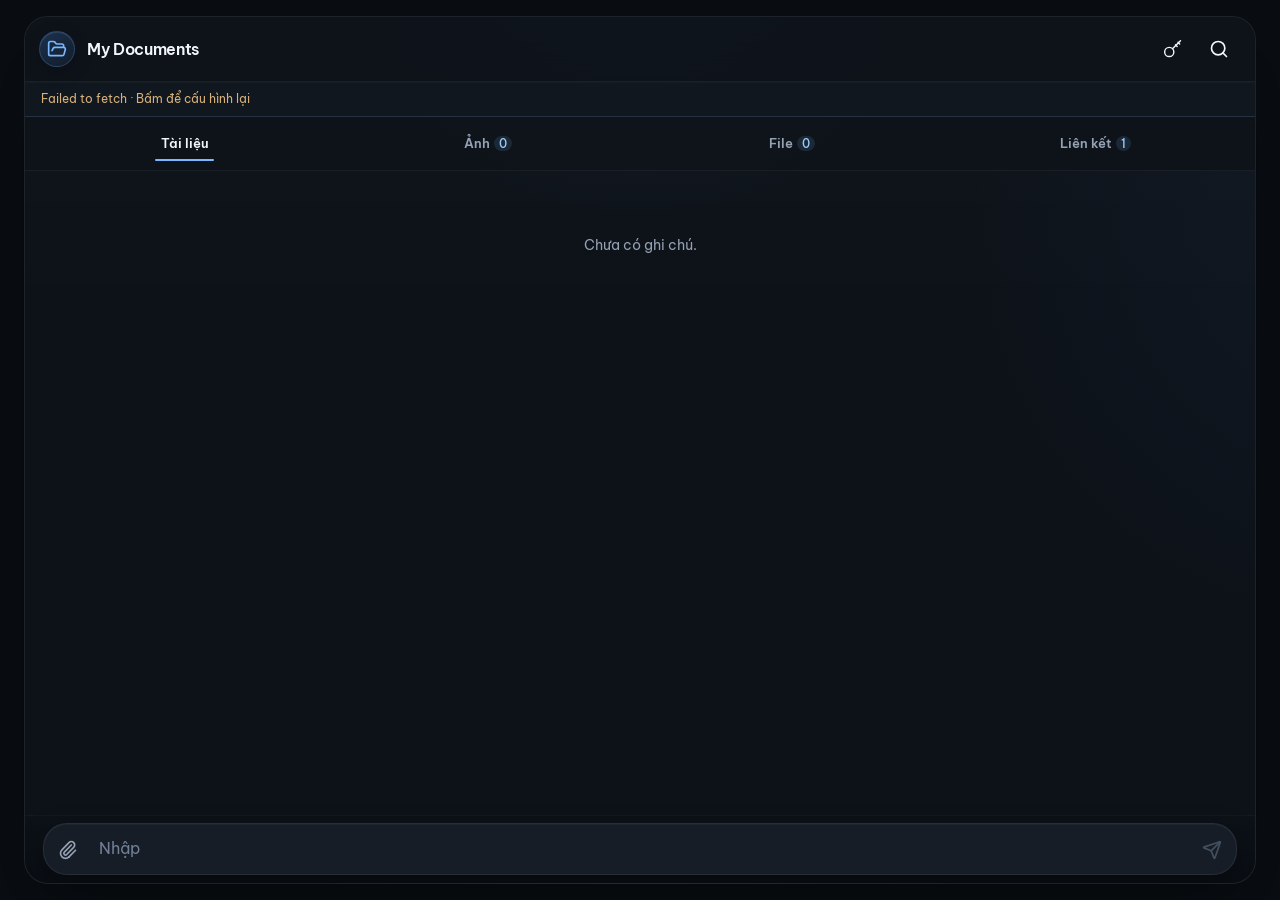
==== index.html @ 4fa9ce1b "Show account logos and inline usage countdowns" ====
<!doctype html>
<html lang="vi">
  <head>
    <meta charset="UTF-8" />
    <meta
      name="viewport"
      content="width=device-width, initial-scale=1, viewport-fit=cover"
    />
    <meta name="theme-color" content="#121417" />
    <meta name="mobile-web-app-capable" content="yes" />
    <meta name="apple-mobile-web-app-capable" content="yes" />
    <meta
      name="apple-mobile-web-app-status-bar-style"
      content="black-translucent"
    />
    <title>My Documents</title>
    <link rel="manifest" href="./manifest.webmanifest?v=1" />
    <link
      rel="icon"
      type="image/svg+xml"
      href="./assets/favicon-x7tA70HH.svg"
    />
    <link rel="preconnect" href="https://fonts.googleapis.com" />
    <link
      rel="stylesheet"
      href="https://fonts.googleapis.com/css2?family=Be+Vietnam+Pro:wght@400;500;600;700&display=swap"
    />
    <script
      type="module"
      crossorigin
      src="./assets/index-RJuHdMov.js?v=desktop-message-interactions-2"
    ></script>
    <script type="module" src="./assets/scroll-to-latest.js?v=12"></script>
    <script type="module" src="./assets/mobile-portrait.js?v=2"></script>
    <script type="module" src="./assets/message-context-menu.js?v=10"></script>
    <script type="module" src="./assets/composer-enter-newline.js?v=2"></script>
    <script type="module" src="./assets/mfa-authenticator.js?v=account-manager-9"></script>
    <link rel="stylesheet" crossorigin href="./assets/index-DUfjNo4_.css" />
    <link rel="stylesheet" href="./assets/mobile-ui-polish.css?v=28" />
    <link rel="stylesheet" href="./assets/account-manager.css?v=7" />
  </head>
  <body>
    <div id="root"></div>
  </body>
</html>
---- assets/index-DUfjNo4_.css ----
/*! tailwindcss v4.3.3 | MIT License | https://tailwindcss.com */
@layer properties{@supports (((-webkit-hyphens:none)) and (not (margin-trim:inline))) or ((-moz-orient:inline) and (not (color:rgb(from red r g b)))){*,:before,:after,::backdrop{--tw-translate-x:0;--tw-translate-y:0;--tw-translate-z:0;--tw-rotate-x:initial;--tw-rotate-y:initial;--tw-rotate-z:initial;--tw-skew-x:initial;--tw-skew-y:initial;--tw-border-style:solid;--tw-leading:initial;--tw-font-weight:initial;--tw-tracking:initial;--tw-ordinal:initial;--tw-slashed-zero:initial;--tw-numeric-figure:initial;--tw-numeric-spacing:initial;--tw-numeric-fraction:initial;--tw-shadow:0 0 #0000;--tw-shadow-color:initial;--tw-shadow-alpha:100%;--tw-inset-shadow:0 0 #0000;--tw-inset-shadow-color:initial;--tw-inset-shadow-alpha:100%;--tw-ring-color:initial;--tw-ring-shadow:0 0 #0000;--tw-inset-ring-color:initial;--tw-inset-ring-shadow:0 0 #0000;--tw-ring-inset:initial;--tw-ring-offset-width:0px;--tw-ring-offset-color:#fff;--tw-ring-offset-shadow:0 0 #0000;--tw-duration:initial;--tw-ease:initial}}}@layer theme{:root,:host{--font-sans:"Be Vietnam Pro", "Segoe UI", system-ui, sans-serif;--font-mono:ui-monospace, "SF Mono", Menlo, Consolas, monospace;--color-red-500:oklch(63.7% .237 25.331);--color-zinc-50:oklch(98.5% 0 none);--color-zinc-400:oklch(70.5% .015 286.067);--color-zinc-500:oklch(55.2% .016 285.938);--color-zinc-900:oklch(21% .006 285.885);--color-zinc-950:oklch(14.1% .005 285.823);--color-neutral-100:oklch(97% 0 none);--color-neutral-300:oklch(87% 0 none);--color-neutral-700:oklch(37.1% 0 none);--color-neutral-900:oklch(20.5% 0 none);--color-black:#000;--color-white:#fff;--spacing:.25rem;--container-sm:24rem;--container-md:28rem;--text-xs:.75rem;--text-xs--line-height:calc(1 / .75);--text-sm:.875rem;--text-sm--line-height:calc(1.25 / .875);--text-base:1rem;--text-base--line-height:calc(1.5 / 1);--text-lg:1.125rem;--text-lg--line-height:calc(1.75 / 1.125);--font-weight-normal:400;--font-weight-medium:500;--font-weight-semibold:600;--tracking-tight:-.025em;--leading-normal:1.5;--radius-sm:8px;--radius-md:12px;--radius-lg:16px;--radius-xl:22px;--ease-out:cubic-bezier(0, 0, .2, 1);--animate-spin:spin 1s linear infinite;--default-transition-duration:.15s;--default-transition-timing-function:cubic-bezier(.4, 0, .2, 1);--default-font-family:var(--font-sans);--default-mono-font-family:var(--font-mono);--color-bg:#121417;--color-bar:#1b1e22;--color-surface:#16181c;--color-bubble:#243140;--color-file:#2b3848;--color-line:#2c333c;--color-fg:#e8edf3;--color-muted:#8b97a6;--color-subtle:#6b7785;--color-accent:#6cb6ff;--color-send:#3b82f6;--color-send-fg:#f8fbff;--color-warn:#d7b07a;--color-danger:#e88a8a;--color-toast:#f4f8ff;--color-toast-fg:#101418;--color-toast-err:#ff4450;--color-toast-err-fg:#fff7f7}}@layer base{*,:after,:before,::backdrop{box-sizing:border-box;border:0 solid;margin:0;padding:0}::file-selector-button{box-sizing:border-box;border:0 solid;margin:0;padding:0}html,:host{-webkit-text-size-adjust:100%;tab-size:4;line-height:1.5;font-family:var(--default-font-family,-apple-system, BlinkMacSystemFont, "Segoe UI", Roboto, "Helvetica Neue", "Noto Sans", Arial, sans-serif, "Apple Color Emoji", "Segoe UI Emoji", "Segoe UI Symbol", "Noto Color Emoji");font-feature-settings:var(--default-font-feature-settings,normal);font-variation-settings:var(--default-font-variation-settings,normal);-webkit-tap-highlight-color:transparent}hr{height:0;color:inherit;border-top-width:1px}abbr:where([title]){-webkit-text-decoration:underline dotted;text-decoration:underline dotted}h1,h2,h3,h4,h5,h6{font-size:inherit;font-weight:inherit}a{color:inherit;-webkit-text-decoration:inherit;-webkit-text-decoration:inherit;-webkit-text-decoration:inherit;-webkit-text-decoration:inherit;text-decoration:inherit}b,strong{font-weight:bolder}code,kbd,samp,pre{font-family:var(--default-mono-font-family,ui-monospace, SFMono-Regular, Menlo, Monaco, Consolas, "Liberation Mono", "Courier New", monospace);font-feature-settings:var(--default-mono-font-feature-settings,normal);font-variation-settings:var(--default-mono-font-variation-settings,normal);font-size:1em}small{font-size:80%}sub,sup{vertical-align:baseline;font-size:75%;line-height:0;position:relative}sub{bottom:-.25em}sup{top:-.5em}table{text-indent:0;border-color:inherit;border-collapse:collapse}:-moz-focusring:where(:not(iframe)){outline:auto}progress{vertical-align:baseline}summary{display:list-item}ol,ul,menu{list-style:none}img,svg,video,canvas,audio,iframe,embed,object{vertical-align:middle;display:block}img,video{max-width:100%;height:auto}button,input,select,optgroup,textarea{font:inherit;font-feature-settings:inherit;font-variation-settings:inherit;letter-spacing:inherit;color:inherit;opacity:1;background-color:#0000;border-radius:0}::file-selector-button{font:inherit;font-feature-settings:inherit;font-variation-settings:inherit;letter-spacing:inherit;color:inherit;opacity:1;background-color:#0000;border-radius:0}:where(select:is([multiple],[size])) optgroup{font-weight:bolder}:where(select:is([multiple],[size])) optgroup option{padding-inline-start:20px}::file-selector-button{margin-inline-end:4px}::placeholder{opacity:1}@supports (not ((-webkit-appearance:-apple-pay-button))) or (contain-intrinsic-size:1px){::placeholder{color:currentColor}@supports (color:color-mix(in lab, red, red)){::placeholder{color:color-mix(in oklab, currentcolor 50%, transparent)}}}textarea{resize:vertical}::-webkit-search-decoration{-webkit-appearance:none}::-webkit-date-and-time-value{min-height:1lh;text-align:inherit}::-webkit-datetime-edit{display:inline-flex}::-webkit-datetime-edit-fields-wrapper{padding:0}::-webkit-datetime-edit{padding-block:0}::-webkit-datetime-edit-year-field{padding-block:0}::-webkit-datetime-edit-month-field{padding-block:0}::-webkit-datetime-edit-day-field{padding-block:0}::-webkit-datetime-edit-hour-field{padding-block:0}::-webkit-datetime-edit-minute-field{padding-block:0}::-webkit-datetime-edit-second-field{padding-block:0}::-webkit-datetime-edit-millisecond-field{padding-block:0}::-webkit-datetime-edit-meridiem-field{padding-block:0}::-webkit-calendar-picker-indicator{line-height:1}:-moz-ui-invalid{box-shadow:none}button,input:where([type=button],[type=reset],[type=submit]){appearance:button}::file-selector-button{appearance:button}::-webkit-inner-spin-button{height:auto}::-webkit-outer-spin-button{height:auto}[hidden]:where(:not([hidden=until-found])){display:none!important}html{-webkit-text-size-adjust:100%;-moz-text-size-adjust:100%;text-size-adjust:100%;--safe-bottom:env(safe-area-inset-bottom,0px);max-width:100%;height:100dvh;overflow:hidden}html,body,#app,#root{box-sizing:border-box;max-width:100%;overflow-x:hidden}body,#app,#root{overscroll-behavior:none;height:100%;overflow:hidden}body{background:var(--color-bg);color:var(--color-fg);font-family:var(--font-sans);scrollbar-width:none;margin:0}*{scrollbar-width:none}::-webkit-scrollbar{width:0;height:0;display:none}button:not(:disabled),[role=button]:not(:disabled){cursor:pointer}button,a,[role=button]{touch-action:manipulation}input.field,textarea.field,select.field{font-size:16px!important}}@layer components;@layer utilities{.pointer-events-auto{pointer-events:auto}.pointer-events-none{pointer-events:none}.absolute{position:absolute}.fixed{position:fixed}.relative{position:relative}.inset-0{inset:0}.top-1\/2{top:50%}.right-2{right:calc(var(--spacing) * 2)}.left-2{left:calc(var(--spacing) * 2)}.z-10{z-index:10}.z-50{z-index:50}.z-\[70\]{z-index:70}.z-\[80\]{z-index:80}.z-\[90\]{z-index:90}.z-\[100\]{z-index:100}.row-span-2{grid-row:span 2/span 2}.mt-1{margin-top:var(--spacing)}.mt-2{margin-top:calc(var(--spacing) * 2)}.mt-3{margin-top:calc(var(--spacing) * 3)}.mt-4{margin-top:calc(var(--spacing) * 4)}.mt-6{margin-top:calc(var(--spacing) * 6)}.mb-1{margin-bottom:var(--spacing)}.mb-2{margin-bottom:calc(var(--spacing) * 2)}.mb-3{margin-bottom:calc(var(--spacing) * 3)}.mb-4{margin-bottom:calc(var(--spacing) * 4)}.mb-5{margin-bottom:calc(var(--spacing) * 5)}.ml-1{margin-left:var(--spacing)}.ml-2{margin-left:calc(var(--spacing) * 2)}.ml-auto{margin-left:auto}.block{display:block}.flex{display:flex}.grid{display:grid}.hidden{display:none}.inline-flex{display:inline-flex}.aspect-square{aspect-ratio:1}.size-3\.5{width:calc(var(--spacing) * 3.5);height:calc(var(--spacing) * 3.5)}.size-4{width:calc(var(--spacing) * 4);height:calc(var(--spacing) * 4)}.size-5{width:calc(var(--spacing) * 5);height:calc(var(--spacing) * 5)}.size-6{width:calc(var(--spacing) * 6);height:calc(var(--spacing) * 6)}.size-8{width:calc(var(--spacing) * 8);height:calc(var(--spacing) * 8)}.size-9{width:calc(var(--spacing) * 9);height:calc(var(--spacing) * 9)}.size-10{width:calc(var(--spacing) * 10);height:calc(var(--spacing) * 10)}.size-11{width:calc(var(--spacing) * 11);height:calc(var(--spacing) * 11)}.size-14{width:calc(var(--spacing) * 14);height:calc(var(--spacing) * 14)}.size-full{width:100%;height:100%}.h-8{height:calc(var(--spacing) * 8)}.h-11{height:calc(var(--spacing) * 11)}.h-12{height:calc(var(--spacing) * 12)}.h-14{height:calc(var(--spacing) * 14)}.h-\[170px\]{height:170px}.h-\[252px\]{height:252px}.h-\[268px\]{height:268px}.h-dvh{height:100dvh}.h-full{height:100%}.max-h-32{max-height:calc(var(--spacing) * 32)}.max-h-full{max-height:100%}.min-h-0{min-height:0}.min-h-11{min-height:calc(var(--spacing) * 11)}.min-h-screen{min-height:100vh}.w-8{width:calc(var(--spacing) * 8)}.w-full{width:100%}.max-w-36{max-width:calc(var(--spacing) * 36)}.max-w-\[min\(24rem\,92vw\)\]{max-width:min(24rem,92vw)}.max-w-\[min\(280px\,85\%\)\]{max-width:min(280px,85%)}.max-w-\[min\(420px\,85\%\)\]{max-width:min(420px,85%)}.max-w-\[min\(420px\,92\%\)\]{max-width:min(420px,92%)}.max-w-\[min\(480px\,85\%\)\]{max-width:min(480px,85%)}.max-w-\[min\(480px\,92\%\)\]{max-width:min(480px,92%)}.max-w-full{max-width:100%}.max-w-md{max-width:var(--container-md)}.max-w-none{max-width:none}.max-w-sm{max-width:var(--container-sm)}.min-w-0{min-width:0}.min-w-14{min-width:calc(var(--spacing) * 14)}.flex-1{flex:1}.shrink-0{flex-shrink:0}.-translate-y-1\/2{--tw-translate-y:calc(calc(1 / 2 * 100%) * -1);translate:var(--tw-translate-x) var(--tw-translate-y)}.transform{transform:var(--tw-rotate-x,) var(--tw-rotate-y,) var(--tw-rotate-z,) var(--tw-skew-x,) var(--tw-skew-y,)}.animate-spin{animation:var(--animate-spin)}.cursor-grab{cursor:grab}.cursor-grabbing{cursor:grabbing}.cursor-pointer{cursor:pointer}.cursor-zoom-in{cursor:zoom-in}.resize{resize:both}.resize-none{resize:none}.auto-rows-\[88px\]{grid-auto-rows:88px}.auto-rows-\[90px\]{grid-auto-rows:90px}.grid-cols-2{grid-template-columns:repeat(2,minmax(0,1fr))}.grid-cols-3{grid-template-columns:repeat(3,minmax(0,1fr))}.grid-cols-4{grid-template-columns:repeat(4,minmax(0,1fr))}.grid-cols-\[1\.4fr_1fr\]{grid-template-columns:1.4fr 1fr}.grid-rows-2{grid-template-rows:repeat(2,minmax(0,1fr))}.flex-col{flex-direction:column}.flex-wrap{flex-wrap:wrap}.place-items-center{place-items:center}.items-center{align-items:center}.items-end{align-items:flex-end}.justify-between{justify-content:space-between}.justify-center{justify-content:center}.justify-end{justify-content:flex-end}.gap-0\.5{gap:calc(var(--spacing) * .5)}.gap-1{gap:var(--spacing)}.gap-1\.5{gap:calc(var(--spacing) * 1.5)}.gap-2{gap:calc(var(--spacing) * 2)}.gap-2\.5{gap:calc(var(--spacing) * 2.5)}.gap-3{gap:calc(var(--spacing) * 3)}.gap-\[2px\]{gap:2px}.self-center{align-self:center}.truncate{text-overflow:ellipsis;white-space:nowrap;overflow:hidden}.overflow-auto{overflow:auto}.overflow-hidden{overflow:hidden}.overflow-x-hidden{overflow-x:hidden}.rounded-full{border-radius:2147483647px}.rounded-lg{border-radius:var(--radius-lg)}.rounded-md{border-radius:var(--radius-md)}.rounded-sm{border-radius:var(--radius-sm)}.rounded-xl{border-radius:var(--radius-xl)}.border{border-style:var(--tw-border-style);border-width:1px}.border-t{border-top-style:var(--tw-border-style);border-top-width:1px}.border-b{border-bottom-style:var(--tw-border-style);border-bottom-width:1px}.border-b-2{border-bottom-style:var(--tw-border-style);border-bottom-width:2px}.border-dashed{--tw-border-style:dashed;border-style:dashed}.border-accent{border-color:var(--color-accent)}.border-line{border-color:var(--color-line)}.border-muted{border-color:var(--color-muted)}.border-neutral-300{border-color:var(--color-neutral-300)}.bg-accent{background-color:var(--color-accent)}.bg-bar{background-color:var(--color-bar)}.bg-bg{background-color:var(--color-bg)}.bg-bg\/60{background-color:#12141799}@supports (color:color-mix(in lab, red, red)){.bg-bg\/60{background-color:color-mix(in oklab, var(--color-bg) 60%, transparent)}}.bg-bg\/70{background-color:#121417b3}@supports (color:color-mix(in lab, red, red)){.bg-bg\/70{background-color:color-mix(in oklab, var(--color-bg) 70%, transparent)}}.bg-bg\/95{background-color:#121417f2}@supports (color:color-mix(in lab, red, red)){.bg-bg\/95{background-color:color-mix(in oklab, var(--color-bg) 95%, transparent)}}.bg-black\/10{background-color:#0000001a}@supports (color:color-mix(in lab, red, red)){.bg-black\/10{background-color:color-mix(in oklab, var(--color-black) 10%, transparent)}}.bg-bubble{background-color:var(--color-bubble)}.bg-danger{background-color:var(--color-danger)}.bg-file{background-color:var(--color-file)}.bg-send{background-color:var(--color-send)}.bg-surface{background-color:var(--color-surface)}.bg-toast{background-color:var(--color-toast)}.bg-toast-err{background-color:var(--color-toast-err)}.bg-transparent{background-color:#0000}.bg-zinc-50{background-color:var(--color-zinc-50)}.object-contain{object-fit:contain}.object-cover{object-fit:cover}.p-3{padding:calc(var(--spacing) * 3)}.p-4{padding:calc(var(--spacing) * 4)}.px-1{padding-inline:var(--spacing)}.px-1\.5{padding-inline:calc(var(--spacing) * 1.5)}.px-2{padding-inline:calc(var(--spacing) * 2)}.px-3{padding-inline:calc(var(--spacing) * 3)}.px-4{padding-inline:calc(var(--spacing) * 4)}.px-6{padding-inline:calc(var(--spacing) * 6)}.py-1{padding-block:var(--spacing)}.py-1\.5{padding-block:calc(var(--spacing) * 1.5)}.py-2{padding-block:calc(var(--spacing) * 2)}.py-2\.5{padding-block:calc(var(--spacing) * 2.5)}.py-3{padding-block:calc(var(--spacing) * 3)}.py-4{padding-block:calc(var(--spacing) * 4)}.py-5{padding-block:calc(var(--spacing) * 5)}.py-10{padding-block:calc(var(--spacing) * 10)}.py-16{padding-block:calc(var(--spacing) * 16)}.pt-1{padding-top:var(--spacing)}.pt-3{padding-top:calc(var(--spacing) * 3)}.pb-2{padding-bottom:calc(var(--spacing) * 2)}.pb-3{padding-bottom:calc(var(--spacing) * 3)}.pb-\[max\(0\.4rem\,env\(safe-area-inset-bottom\)\)\]{padding-bottom:max(.4rem, env(safe-area-inset-bottom))}.pb-\[max\(0\.5rem\,env\(safe-area-inset-bottom\)\)\]{padding-bottom:max(.5rem, env(safe-area-inset-bottom))}.text-center{text-align:center}.text-left{text-align:left}.text-right{text-align:right}.font-mono{font-family:var(--font-mono)}.text-base{font-size:var(--text-base);line-height:var(--tw-leading,var(--text-base--line-height))}.text-lg{font-size:var(--text-lg);line-height:var(--tw-leading,var(--text-lg--line-height))}.text-sm{font-size:var(--text-sm);line-height:var(--tw-leading,var(--text-sm--line-height))}.text-xs{font-size:var(--text-xs);line-height:var(--tw-leading,var(--text-xs--line-height))}.text-\[11px\]{font-size:11px}.leading-normal{--tw-leading:var(--leading-normal);line-height:var(--leading-normal)}.font-medium{--tw-font-weight:var(--font-weight-medium);font-weight:var(--font-weight-medium)}.font-normal{--tw-font-weight:var(--font-weight-normal);font-weight:var(--font-weight-normal)}.font-semibold{--tw-font-weight:var(--font-weight-semibold);font-weight:var(--font-weight-semibold)}.tracking-tight{--tw-tracking:var(--tracking-tight);letter-spacing:var(--tracking-tight)}.break-words{overflow-wrap:break-word}.text-accent{color:var(--color-accent)}.text-bg{color:var(--color-bg)}.text-danger{color:var(--color-danger)}.text-fg{color:var(--color-fg)}.text-muted{color:var(--color-muted)}.text-red-500{color:var(--color-red-500)}.text-send-fg{color:var(--color-send-fg)}.text-subtle{color:var(--color-subtle)}.text-toast-err-fg{color:var(--color-toast-err-fg)}.text-toast-fg{color:var(--color-toast-fg)}.text-warn{color:var(--color-warn)}.text-zinc-500{color:var(--color-zinc-500)}.text-zinc-900{color:var(--color-zinc-900)}.tabular-nums{--tw-numeric-spacing:tabular-nums;font-variant-numeric:var(--tw-ordinal,) var(--tw-slashed-zero,) var(--tw-numeric-figure,) var(--tw-numeric-spacing,) var(--tw-numeric-fraction,)}.underline-offset-4{text-underline-offset:4px}.accent-accent{accent-color:var(--color-accent)}.opacity-0{opacity:0}.opacity-70{opacity:.7}.opacity-100{opacity:1}.shadow-lg{--tw-shadow:0 10px 15px -3px var(--tw-shadow-color,#0000001a), 0 4px 6px -4px var(--tw-shadow-color,#0000001a);box-shadow:var(--tw-inset-shadow), var(--tw-inset-ring-shadow), var(--tw-ring-offset-shadow), var(--tw-ring-shadow), var(--tw-shadow)}.transition{transition-property:color,background-color,border-color,outline-color,text-decoration-color,fill,stroke,--tw-gradient-from,--tw-gradient-via,--tw-gradient-to,opacity,box-shadow,transform,translate,scale,rotate,filter,-webkit-backdrop-filter,backdrop-filter,display,content-visibility,overlay,pointer-events;transition-timing-function:var(--tw-ease,var(--default-transition-timing-function));transition-duration:var(--tw-duration,var(--default-transition-duration))}.transition-opacity{transition-property:opacity;transition-timing-function:var(--tw-ease,var(--default-transition-timing-function));transition-duration:var(--tw-duration,var(--default-transition-duration))}.duration-150{--tw-duration:.15s;transition-duration:.15s}.ease-out{--tw-ease:var(--ease-out);transition-timing-function:var(--ease-out)}.will-change-transform{will-change:transform}.outline-none{--tw-outline-style:none;outline-style:none}.select-none{-webkit-user-select:none;user-select:none}@media (hover:hover){.group-hover\:opacity-100:is(:where(.group):hover *){opacity:1}}.placeholder\:text-subtle::placeholder{color:var(--color-subtle)}@media (hover:hover){.hover\:bg-bar:hover{background-color:var(--color-bar)}.hover\:bg-bg:hover{background-color:var(--color-bg)}.hover\:bg-bubble:hover{background-color:var(--color-bubble)}.hover\:bg-file:hover{background-color:var(--color-file)}.hover\:bg-neutral-100:hover{background-color:var(--color-neutral-100)}.hover\:text-fg:hover{color:var(--color-fg)}.hover\:underline:hover{text-decoration-line:underline}}.disabled\:cursor-wait:disabled{cursor:wait}.disabled\:text-subtle:disabled{color:var(--color-subtle)}.disabled\:no-underline:disabled{text-decoration-line:none}.disabled\:opacity-40:disabled{opacity:.4}.disabled\:opacity-50:disabled{opacity:.5}@media (prefers-color-scheme:dark){.dark\:border-neutral-700{border-color:var(--color-neutral-700)}.dark\:bg-white\/20{background-color:#fff3}@supports (color:color-mix(in lab, red, red)){.dark\:bg-white\/20{background-color:color-mix(in oklab, var(--color-white) 20%, transparent)}}.dark\:bg-zinc-950{background-color:var(--color-zinc-950)}.dark\:text-zinc-50{color:var(--color-zinc-50)}.dark\:text-zinc-400{color:var(--color-zinc-400)}@media (hover:hover){.dark\:hover\:bg-neutral-900:hover{background-color:var(--color-neutral-900)}}}.\[\&_p\]\:mb-2 p{margin-bottom:calc(var(--spacing) * 2)}.\[\&_p\:last-child\]\:mb-0 p:last-child{margin-bottom:0}@media (hover:none){.\[\@media\(hover\:none\)\]\:opacity-100{opacity:1}}}.chat-media,.chat-media img{-webkit-touch-callout:none;-webkit-user-select:none;user-select:none}.chat-text{overflow-wrap:anywhere;word-break:break-word;-webkit-user-select:text;user-select:text;-webkit-touch-callout:default}.chat-text a,.chat-text a.chat-link,a.chat-link{color:var(--color-accent);text-underline-offset:2px;cursor:pointer;pointer-events:auto;-webkit-touch-callout:none;-webkit-user-select:none;user-select:none;-webkit-user-drag:none;text-decoration:underline}.chat-text.is-link-hold,.chat-text.is-link-hold *,.is-link-hold,.is-link-hold *{-webkit-touch-callout:none!important;-webkit-user-select:none!important;user-select:none!important}.toast-pill{font-weight:600;box-shadow:0 10px 28px #0000008c,0 0 0 1px #ffffff47,0 0 22px #b4d2ff47}.toast-pill-err{font-weight:600;box-shadow:0 10px 28px #0000008c,0 0 0 1px #ffffff2e,0 0 22px #ff465061}@media (prefers-reduced-motion:reduce){*,:before,:after{transition-duration:.01ms!important;animation-duration:.01ms!important}}@property --tw-translate-x{syntax:"*";inherits:false;initial-value:0}@property --tw-translate-y{syntax:"*";inherits:false;initial-value:0}@property --tw-translate-z{syntax:"*";inherits:false;initial-value:0}@property --tw-rotate-x{syntax:"*";inherits:false}@property --tw-rotate-y{syntax:"*";inherits:false}@property --tw-rotate-z{syntax:"*";inherits:false}@property --tw-skew-x{syntax:"*";inherits:false}@property --tw-skew-y{syntax:"*";inherits:false}@property --tw-border-style{syntax:"*";inherits:false;initial-value:solid}@property --tw-leading{syntax:"*";inherits:false}@property --tw-font-weight{syntax:"*";inherits:false}@property --tw-tracking{syntax:"*";inherits:false}@property --tw-ordinal{syntax:"*";inherits:false}@property --tw-slashed-zero{syntax:"*";inherits:false}@property --tw-numeric-figure{syntax:"*";inherits:false}@property --tw-numeric-spacing{syntax:"*";inherits:false}@property --tw-numeric-fraction{syntax:"*";inherits:false}@property --tw-shadow{syntax:"*";inherits:false;initial-value:0 0 #0000}@property --tw-shadow-color{syntax:"*";inherits:false}@property --tw-shadow-alpha{syntax:"<percentage>";inherits:false;initial-value:100%}@property --tw-inset-shadow{syntax:"*";inherits:false;initial-value:0 0 #0000}@property --tw-inset-shadow-color{syntax:"*";inherits:false}@property --tw-inset-shadow-alpha{syntax:"<percentage>";inherits:false;initial-value:100%}@property --tw-ring-color{syntax:"*";inherits:false}@property --tw-ring-shadow{syntax:"*";inherits:false;initial-value:0 0 #0000}@property --tw-inset-ring-color{syntax:"*";inherits:false}@property --tw-inset-ring-shadow{syntax:"*";inherits:false;initial-value:0 0 #0000}@property --tw-ring-inset{syntax:"*";inherits:false}@property --tw-ring-offset-width{syntax:"<length>";inherits:false;initial-value:0}@property --tw-ring-offset-color{syntax:"*";inherits:false;initial-value:#fff}@property --tw-ring-offset-shadow{syntax:"*";inherits:false;initial-value:0 0 #0000}@property --tw-duration{syntax:"*";inherits:false}@property --tw-ease{syntax:"*";inherits:false}@keyframes spin{to{transform:rotate(360deg)}}
---- assets/mobile-ui-polish.css ----
:root {
  --color-bg: #0a0e13;
  --color-bar: #11171f;
  --color-surface: #0d1219;
  --color-bubble: #1a2a3d;
  --color-file: #172331;
  --color-line: #263241;
  --color-fg: #f2f6fb;
  --color-muted: #94a2b5;
  --color-subtle: #718096;
  --color-accent: #79b8ff;
  --color-send: #4a9cff;
}

#mobile-portrait-guard[hidden] {
  display: none !important;
}

#mobile-portrait-guard {
  position: fixed;
  inset: 0;
  z-index: 2147483647;
  display: grid;
  place-items: center;
  padding: max(24px, env(safe-area-inset-top)) max(24px, env(safe-area-inset-right))
    max(24px, env(safe-area-inset-bottom)) max(24px, env(safe-area-inset-left));
  background: var(--color-bg);
  color: var(--color-fg);
  text-align: center;
  outline: none;
  touch-action: none;
  overscroll-behavior: none;
}

.mobile-portrait-content {
  max-width: 440px;
}

.mobile-portrait-content svg {
  margin: 0 auto 16px;
  color: var(--color-accent);
}

.mobile-portrait-content h2 {
  font-size: 20px;
  font-weight: 600;
  line-height: 1.5;
}

.mobile-portrait-content p {
  margin-top: 10px;
  color: var(--color-muted);
  font-size: 14px;
  line-height: 1.6;
}

.is-mobile-landscape,
.is-mobile-landscape body {
  overflow: hidden;
  overscroll-behavior: none;
}

.is-mobile-landscape body > :not(#mobile-portrait-guard) {
  visibility: hidden !important;
  pointer-events: none !important;
}

.app-shell {
  background:
    radial-gradient(
      circle at 50% -18%,
      rgba(70, 143, 224, 0.12),
      transparent 30%
    ),
    var(--color-surface);
}

html.mobile-message-menus body {
  position: static;
  width: 100%;
}

.app-viewport-body {
  display: flex;
  flex-direction: column;
  flex: 1;
  min-height: 0;
  min-width: 0;
  overflow: hidden;
}

html.mobile-message-menus .app-header,
html.mobile-message-menus .app-tabs {
  background: #0f141b;
  -webkit-backdrop-filter: none;
  backdrop-filter: none;
}

html.mobile-message-menus [data-thread] {
  overflow-anchor: none;
  overscroll-behavior-y: contain;
}

.app-header {
  min-height: 58px;
  padding-inline: 14px;
  border-color: rgba(255, 255, 255, 0.055);
  background: rgba(15, 20, 27, 0.88);
  box-shadow: 0 1px 0 rgba(255, 255, 255, 0.025);
  -webkit-backdrop-filter: blur(18px) saturate(135%);
  backdrop-filter: blur(18px) saturate(135%);
}

.app-logo {
  background: linear-gradient(
    145deg,
    rgba(74, 156, 255, 0.23),
    rgba(74, 156, 255, 0.07)
  );
  border: 1px solid rgba(121, 184, 255, 0.2);
  box-shadow:
    inset 0 1px 0 rgba(255, 255, 255, 0.09),
    0 6px 18px rgba(0, 0, 0, 0.22);
}

.app-logo:focus-visible {
  outline: 2px solid var(--color-accent);
  outline-offset: 3px;
}

.app-logo:active {
  transform: scale(0.94);
}

.app-header h1 {
  letter-spacing: -0.02em;
}

.app-header-actions {
  gap: 2px;
}

.app-header-actions > button {
  border-radius: 999px;
  transition:
    color 160ms ease,
    background-color 160ms ease,
    transform 160ms ease;
}

.app-header-actions > button:active {
  transform: scale(0.92);
  background: rgba(255, 255, 255, 0.06);
}

.page-refresh-button svg {
  transition: transform 240ms ease;
}

.page-refresh-button.is-refreshing svg {
  animation: page-refresh-spin 600ms linear infinite;
}

.app-tabs {
  gap: 4px;
  padding: 5px 8px 6px;
  border-color: rgba(255, 255, 255, 0.05);
  background: rgba(15, 20, 27, 0.92);
}

.app-tab {
  position: relative;
  height: 42px;
  border: 0;
  border-radius: 13px;
  font-size: 13px;
  transition:
    color 180ms ease,
    background-color 180ms ease,
    transform 160ms ease;
}

.app-tab::after {
  position: absolute;
  right: 28%;
  bottom: 3px;
  left: 28%;
  height: 2px;
  border-radius: 99px;
  background: var(--color-accent);
  content: "";
  opacity: 0;
  transform: scaleX(0.5);
  transition:
    opacity 180ms ease,
    transform 180ms ease;
}

.app-tab.is-active {
  background: rgba(121, 184, 255, 0.09);
}

.app-tab.is-active::after {
  opacity: 1;
  transform: scaleX(1);
}

.app-tab:active {
  transform: scale(0.96);
}

.app-tab-count {
  min-width: 18px;
  padding-inline: 5px;
  background: rgba(121, 184, 255, 0.12);
  color: #9bcbff;
}

.app-search {
  padding: 8px 12px 10px;
  border-color: rgba(255, 255, 255, 0.05);
  background: rgba(15, 20, 27, 0.94);
}

.app-search input {
  border-color: rgba(255, 255, 255, 0.08);
  border-radius: 15px;
  background: #171e27;
  box-shadow: inset 0 1px 0 rgba(255, 255, 255, 0.025);
}

.app-search input:focus {
  border-color: rgba(121, 184, 255, 0.5);
  box-shadow: 0 0 0 3px rgba(74, 156, 255, 0.11);
}

.app-thread {
  background:
    radial-gradient(
      circle at 110% 8%,
      rgba(61, 125, 198, 0.06),
      transparent 28%
    ),
    linear-gradient(180deg, rgba(255, 255, 255, 0.008), transparent 24%);
}

html:not(.mobile-message-menus) [data-thread] {
  scrollbar-gutter: stable;
}

body:has(> .desktop-message-menu) [data-thread] {
  overflow-y: hidden;
}

.message-list {
  width: 100%;
  max-width: 820px;
  margin-inline: auto;
  gap: 14px;
  padding: 14px 12px 22px;
}

.message-row {
  animation: message-enter 180ms ease-out both;
}

html.mobile-message-menus [data-thread] .message-row,
html.mobile-message-menus [data-thread] .message-row * {
  user-select: none !important;
  -webkit-user-select: none !important;
  -webkit-touch-callout: none !important;
}

html.mobile-message-menus [data-thread] .message-options {
  display: none;
}

.message-hold-target {
  position: relative;
  isolation: isolate;
}

.message-hold-overlay {
  position: fixed;
  z-index: 50;
  overflow: hidden;
  pointer-events: none;
}

.message-hold-preview {
  position: absolute;
  overflow: hidden;
  pointer-events: none;
  transform-origin: center;
}

.message-hold-ripple-layer {
  position: absolute;
  inset: 0;
  z-index: 2;
  overflow: hidden;
  border-radius: inherit;
  pointer-events: none;
}

.message-hold-ripple-wave {
  position: absolute;
  border-radius: 50%;
  background: #9bcaff;
  opacity: 0;
  pointer-events: none;
}

.message-menu-overlay {
  position: fixed;
  inset: 0;
  z-index: 80;
  overflow: hidden;
  padding-bottom: max(12px, env(safe-area-inset-bottom));
  touch-action: none;
  overscroll-behavior: none;
  -webkit-user-select: none;
  user-select: none;
  -webkit-touch-callout: none;
}

.message-menu-backdrop {
  position: absolute;
  inset: 0;
  background: rgba(0, 0, 0, 0.76);
}

.message-menu-preview,
.message-menu-panel {
  position: absolute;
  top: 0;
  left: 0;
  transform-origin: top left;
  transition-property: none;
}

.message-menu-preview {
  pointer-events: none;
  overflow: hidden;
  border-radius: 20px 20px 6px 20px;
}

.message-menu-panel {
  border-radius: 16px;
  overflow-y: auto;
  overscroll-behavior: contain;
  touch-action: pan-y;
  transform-origin: top right;
}

.message-menu-panel > button {
  min-height: 46px;
}

.message-bubble,
.media-message > article > div,
.media-message > div {
  border: 1px solid rgba(255, 255, 255, 0.055);
  box-shadow:
    0 8px 24px rgba(0, 0, 0, 0.13),
    inset 0 1px 0 rgba(255, 255, 255, 0.025);
}

.message-bubble-text {
  max-width: min(480px, 86%);
  padding: 11px 14px 9px;
  border-radius: 20px 20px 6px 20px;
  background: linear-gradient(145deg, #20344a, #1a2a3d);
}

.message-bubble-text > p:last-of-type {
  margin-top: 5px;
  text-align: right;
}

.file-bubble {
  border-radius: 18px 18px 6px 18px;
  background: linear-gradient(145deg, #1b2a3a, #15202c);
}

.media-message > article,
.media-message > div,
.media-message article > div:first-child {
  border-radius: 18px 18px 7px 18px;
}

.date-chip {
  padding: 5px 10px;
  border: 1px solid rgba(255, 255, 255, 0.055);
  background: rgba(21, 28, 37, 0.82);
  color: #aab5c3;
  box-shadow: 0 5px 15px rgba(0, 0, 0, 0.13);
  -webkit-backdrop-filter: blur(10px);
  backdrop-filter: blur(10px);
}

.app-composer {
  padding: 7px 9px max(8px, env(safe-area-inset-bottom));
  border-color: rgba(255, 255, 255, 0.045);
  background: linear-gradient(
    180deg,
    rgba(13, 18, 25, 0.8),
    rgba(10, 14, 19, 0.98)
  );
  -webkit-backdrop-filter: blur(20px) saturate(135%);
  backdrop-filter: blur(20px) saturate(135%);
}

.composer-row {
  width: 100%;
  max-width: none;
  margin-inline: 0;
  gap: 2px;
  padding: 3px;
  border: 1px solid rgba(255, 255, 255, 0.075);
  border-radius: 24px;
  background: #161d26;
  box-shadow:
    0 10px 28px rgba(0, 0, 0, 0.28),
    inset 0 1px 0 rgba(255, 255, 255, 0.035);
}

.composer-input {
  min-width: 0;
  min-height: 42px;
  padding: 9px 8px;
  line-height: 24px;
  overscroll-behavior: contain;
  scrollbar-width: thin;
  scrollbar-color: rgba(186, 199, 214, 0.7) transparent;
}

.composer-input::-webkit-scrollbar {
  display: block;
  width: 5px;
}

.composer-input::-webkit-scrollbar-track {
  background: transparent;
}

.composer-input::-webkit-scrollbar-thumb {
  border-radius: 999px;
  background: rgba(186, 199, 214, 0.68);
}

.composer-input:not(.is-scrollable)::-webkit-scrollbar-thumb {
  background: transparent;
}

.composer-attach,
.composer-send {
  width: 42px;
  height: 42px;
  transition:
    color 160ms ease,
    background-color 160ms ease,
    transform 160ms ease,
    box-shadow 160ms ease;
}

.composer-attach {
  border-radius: 999px;
}

.composer-send:not([aria-disabled="true"]) {
  background: linear-gradient(145deg, #62adff, #3388f0);
  color: white;
  box-shadow:
    0 6px 16px rgba(51, 136, 240, 0.32),
    inset 0 1px 0 rgba(255, 255, 255, 0.22);
}

.composer-send[aria-disabled="true"] {
  color: var(--color-subtle);
  opacity: 0.5;
}

.composer-attach:active,
.composer-send:active {
  transform: scale(0.91);
}

.composer-pending {
  padding: 12px 3px 4px;
}

.composer-pending-header {
  display: flex;
  min-height: 24px;
  align-items: center;
  justify-content: space-between;
  gap: 12px;
  margin-bottom: 10px;
  line-height: 18px;
}

.composer-clear-pending {
  flex: none;
  padding-block: 3px;
}

.composer-pending-list {
  display: flex;
  flex-wrap: wrap;
  align-items: center;
  gap: 10px;
}

.composer-pending-image,
.composer-pending-add {
  position: relative;
  width: 64px;
  height: 64px;
  flex: none;
}

.composer-pending-preview,
.composer-pending-add {
  overflow: hidden;
  border: 1px solid var(--color-line);
  border-radius: 10px;
  background: var(--color-bubble);
}

.composer-pending-preview {
  display: block;
  width: 100%;
  height: 100%;
  cursor: zoom-in;
}

.composer-pending-preview img {
  width: 100%;
  height: 100%;
  object-fit: cover;
}

.composer-pending-remove {
  position: absolute;
  z-index: 1;
  top: 3px;
  right: 3px;
  display: grid;
  width: 28px;
  height: 28px;
  place-items: center;
  border: 1px solid rgba(255, 255, 255, 0.18);
  border-radius: 7px;
  background: rgba(12, 17, 23, 0.92);
  color: #eef4fc;
  box-shadow: 0 2px 6px rgba(0, 0, 0, 0.25);
  transition: opacity 140ms ease, background-color 140ms ease;
}

.composer-pending-remove:hover {
  background: #a3333f;
}

.composer-pending-preview:focus-visible,
.composer-pending-remove:focus-visible,
.composer-pending-add:focus-visible {
  outline: 2px solid #79b8ff;
  outline-offset: 2px;
}

.composer-pending-add {
  display: grid;
  place-items: center;
  border-style: dashed;
  background: transparent;
}

@media (hover: hover) and (pointer: fine) {
  .composer-pending-remove {
    opacity: 0;
    pointer-events: none;
  }

  .composer-pending-image:hover .composer-pending-remove,
  .composer-pending-image:focus-within .composer-pending-remove {
    opacity: 1;
    pointer-events: auto;
  }
}

.media-gallery {
  width: 100%;
  max-width: 1200px;
  margin-inline: auto;
  padding: 14px 12px 24px;
}

.media-gallery section {
  margin-bottom: 24px;
}

.media-gallery section > h2 {
  padding: 0 2px 9px;
  color: #aab5c3;
  font-size: 13px;
  letter-spacing: 0.01em;
}

.media-gallery section > div {
  grid-template-columns: repeat(auto-fill, minmax(150px, 1fr));
  gap: 8px;
}

.media-gallery section > div > button {
  overflow: hidden;
  border: 1px solid rgba(255, 255, 255, 0.06);
  border-radius: 14px;
  background: #131a23;
  box-shadow: 0 8px 22px rgba(0, 0, 0, 0.16);
  transition:
    transform 170ms ease,
    border-color 170ms ease;
}

.media-gallery section > div > button:active {
  transform: scale(0.97);
  border-color: rgba(121, 184, 255, 0.35);
}

.media-gallery section > div > button img {
  object-fit: contain;
}

.links-view {
  min-width: 0;
}

.links-view > div:first-child {
  width: 100%;
  max-width: none;
  margin-inline: 0;
  padding: 12px 12px 2px;
}

.links-view > div:first-child > button {
  border-color: rgba(121, 184, 255, 0.15);
  border-radius: 14px;
  background: rgba(121, 184, 255, 0.07);
  color: #dcebfa;
}

.links-view > div:nth-child(2) {
  width: 100%;
  max-width: none;
  margin-inline: 0;
  align-content: start;
  grid-auto-rows: max-content;
  gap: 9px;
  padding: 12px;
}

.links-view .field {
  width: 100%;
  min-width: 0;
}

.links-view .link-form-area {
  flex-shrink: 0;
  max-height: 70%;
  overflow: auto;
}

.link-icon-preview {
  display: flex;
  align-items: center;
  gap: 12px;
  padding: 8px 0;
}

.link-icon-preview p {
  font-size: 13px;
  font-weight: 500;
}

.link-icon-preview span:not(.link-site-logo):not(.link-site-initial) {
  font-size: 12px;
  color: var(--color-muted);
}

.link-site-logo {
  display: grid;
  place-items: center;
  flex: none;
  width: 40px;
  height: 40px;
  overflow: hidden;
  border: 1px solid rgba(255, 255, 255, 0.07);
  border-radius: 12px;
  background: rgba(255, 255, 255, 0.055);
  pointer-events: none;
}

.link-site-logo img {
  width: 24px;
  height: 24px;
  object-fit: contain;
}

.link-site-initial {
  color: var(--color-accent);
  font-size: 18px;
  font-weight: 700;
}

.link-card {
  min-height: 68px;
  padding: 12px 12px 12px 15px;
  border: 1px solid rgba(255, 255, 255, 0.055);
  background: linear-gradient(145deg, #182536, #141e2a);
  box-shadow:
    0 9px 25px rgba(0, 0, 0, 0.14),
    inset 0 1px 0 rgba(255, 255, 255, 0.025);
}

.link-card > button {
  flex-shrink: 0;
  border: 1px solid rgba(255, 255, 255, 0.055);
  border-radius: 12px;
  background: rgba(7, 11, 16, 0.38);
  color: #b7c4d2;
  transition:
    color 160ms ease,
    background-color 160ms ease,
    transform 160ms ease;
}

.link-card > button:active {
  transform: scale(0.91);
  background: rgba(121, 184, 255, 0.11);
  color: var(--color-fg);
}

@media (max-width: 420px) {
  .link-card {
    gap: 8px;
    padding-inline: 10px;
  }

  .link-card .link-site-logo {
    width: 32px;
    height: 32px;
    border-radius: 9px;
  }

  .link-card > button {
    width: 36px;
    height: 36px;
    border-radius: 10px;
  }
}

.image-viewer {
  background: rgba(3, 5, 8, 0.985);
}

[data-overlay-state="closing"],
[data-overlay-state="closed"] {
  pointer-events: none !important;
}

.message-menu-overlay[data-overlay-state="closing"],
.message-menu-overlay[data-overlay-state="closed"] {
  pointer-events: auto !important;
}

.overlay-menu {
  transform-origin: top center;
}

.image-viewer-header {
  min-height: 58px;
  padding-block: 7px;
  background: linear-gradient(
    180deg,
    rgba(12, 16, 22, 0.98),
    rgba(8, 11, 15, 0.72)
  );
}

.image-viewer-title {
  display: flex;
  min-width: 0;
  align-items: center;
  gap: 9px;
}

.image-counter {
  flex: none;
  padding: 4px 8px;
  border: 1px solid rgba(121, 184, 255, 0.16);
  border-radius: 999px;
  background: rgba(121, 184, 255, 0.09);
  color: #b8d9ff;
  font-size: 12px;
  font-variant-numeric: tabular-nums;
}

.image-filename {
  overflow: hidden;
  color: #a9b4c2;
  text-overflow: ellipsis;
  white-space: nowrap;
}

.image-stage {
  padding: 10px;
}

.image-stage img {
  border-radius: 14px;
  box-shadow: 0 20px 55px rgba(0, 0, 0, 0.4);
}

.image-viewer-body {
  display: flex;
  flex: 1;
  min-height: 0;
}

.image-viewer-main {
  display: flex;
  flex: 1;
  min-width: 0;
  min-height: 0;
  flex-direction: column;
}

.image-viewer-sidebar {
  display: flex;
  flex: 0 0 152px;
  min-height: 0;
}

.image-filmstrip-controls {
  display: flex;
  flex: 0 0 40px;
  flex-direction: column;
  align-items: center;
  justify-content: center;
  gap: 8px;
}

.image-filmstrip-step {
  display: grid;
  width: 36px;
  height: 36px;
  place-items: center;
  border: 1px solid rgba(255, 255, 255, 0.08);
  border-radius: 50%;
  background: rgba(8, 11, 15, 0.95);
  color: #e4e9f0;
}

.image-filmstrip-step:hover {
  background: #25303d;
}

.image-filmstrip {
  flex: 1;
  min-width: 0;
  min-height: 0;
  overflow-y: auto;
  overscroll-behavior: contain;
  padding: 10px 10px max(10px, env(safe-area-inset-bottom));
  border-left: 1px solid rgba(255, 255, 255, 0.055);
  background: rgba(24, 29, 36, 0.94);
  scrollbar-width: thin;
  scrollbar-color: #4c5764 transparent;
  touch-action: pan-y;
}

.image-filmstrip-group + .image-filmstrip-group {
  margin-top: 18px;
}

.image-filmstrip-date {
  margin-bottom: 10px;
  color: #aab4c2;
  text-align: center;
  font-size: 12px;
  line-height: 1.5;
  font-weight: 500;
}

.image-filmstrip-thumb {
  display: block;
  width: 100%;
  aspect-ratio: 1;
  margin-top: 10px;
  padding: 2px;
  overflow: hidden;
  border: 2px solid transparent;
  border-radius: 9px;
  background: #080b0f;
}

.image-filmstrip-thumb img {
  display: block;
  width: 100%;
  height: 100%;
  object-fit: contain;
  border-radius: 5px;
}

.image-filmstrip-thumb[aria-current="true"] {
  border-color: #f6f8fc;
}

.image-filmstrip-thumb:hover:not([aria-current="true"]) {
  border-color: #708094;
}

.image-filmstrip-thumb:focus-visible,
.image-filmstrip-step:focus-visible {
  outline: 2px solid #79b8ff;
  outline-offset: 2px;
}

.image-viewer-tools {
  display: flex;
  flex: none;
  align-self: center;
  align-items: center;
  gap: 4px;
  margin: 7px 12px max(10px, env(safe-area-inset-bottom));
  padding: 3px;
  border: 1px solid rgba(255, 255, 255, 0.075);
  border-radius: 22px;
  background: rgba(21, 27, 35, 0.88);
  box-shadow:
    0 12px 30px rgba(0, 0, 0, 0.3),
    inset 0 1px 0 rgba(255, 255, 255, 0.035);
  -webkit-backdrop-filter: blur(18px);
  backdrop-filter: blur(18px);
}

.image-zoom-button {
  display: grid;
  width: 44px;
  height: 44px;
  place-items: center;
  border-radius: 18px;
  color: #eef4fc;
  transition: background-color 140ms ease, color 140ms ease;
}

.image-zoom-button:hover:not(:disabled) {
  background: rgba(121, 184, 255, 0.12);
}

.image-zoom-button:disabled {
  color: #657283;
  opacity: 0.55;
}

.image-zoom-button:focus-visible {
  outline: 2px solid #79b8ff;
  outline-offset: 1px;
}

.image-transform-layer {
  user-select: none;
  -webkit-user-select: none;
}

@keyframes message-enter {
  from {
    opacity: 0;
    transform: translateY(5px);
  }
  to {
    opacity: 1;
    transform: translateY(0);
  }
}

@keyframes page-refresh-spin {
  to {
    transform: rotate(360deg);
  }
}

@keyframes viewer-enter {
  from {
    opacity: 0;
  }
  to {
    opacity: 1;
  }
}

@media (min-width: 641px) {
  .app-tabs {
    gap: 8px;
    padding-inline: 12px;
  }

  .app-tab.is-active {
    background: transparent;
  }

  .app-tab::after {
    right: 40%;
    left: 40%;
  }
}

@media (min-width: 1100px) and (min-height: 700px) {
  body {
    background:
      radial-gradient(
        circle at 50% -12%,
        rgba(64, 132, 214, 0.11),
        transparent 34%
      ),
      #070a0f;
  }

  .app-shell {
    position: relative !important;
    top: auto !important;
    left: auto !important;
    width: min(1280px, calc(100vw - 48px)) !important;
    max-width: 1280px !important;
    height: calc(100dvh - 32px) !important;
    margin: 16px auto;
    align-self: center;
    overflow: hidden;
    border: 1px solid rgba(255, 255, 255, 0.07);
    border-radius: 24px;
    box-shadow: 0 28px 80px rgba(0, 0, 0, 0.42);
  }

  .app-header {
    border-radius: 24px 24px 0 0;
  }

  .message-list {
    max-width: none;
    padding-inline: 18px;
  }

  .links-view > div:first-child,
  .links-view > div:nth-child(2) {
    padding-inline: 18px;
  }

  .app-composer {
    padding-inline: 18px;
    border-radius: 0 0 24px 24px;
  }
}

@media (max-width: 640px) {
  .app-header {
    min-height: 56px;
    padding-inline: 12px 8px;
  }

  .app-tabs {
    padding-inline: 6px;
  }

  .app-tab {
    font-size: 12.5px;
  }

  .message-list {
    padding-inline: 10px;
  }

  .message-bubble-text {
    max-width: 86vw;
  }

  .media-gallery section > div {
    grid-template-columns: repeat(2, minmax(0, 1fr));
  }

  .image-stage {
    padding: 6px 10px;
  }

  .image-viewer-tools {
    margin-inline: 9px;
  }

  .image-filename {
    max-width: 44vw;
  }
}

@media (max-width: 350px) {
  .app-logo {
    display: none;
  }

  .app-header > div:first-child {
    gap: 0;
  }

  .app-header h1 {
    white-space: nowrap;
    font-size: 14px;
  }

  .app-header-actions > button {
    width: 40px;
    height: 40px;
  }

  .app-tab {
    font-size: 12px;
  }

  .app-tab-count {
    margin-left: 2px;
  }

  .image-filename {
    display: none;
  }
}

@media (prefers-reduced-motion: reduce) {
  .message-row,
  .image-viewer {
    animation: none;
  }
}
---- assets/account-manager.css ----
.mfa-modal[hidden], .mfa-toast[hidden] { display: none !important; }
.mfa-modal { position: fixed; inset: 0; z-index: 120; display: grid; place-items: center; padding: 24px; background: rgba(0, 0, 0, .72); }
.mfa-card { position: relative; display: flex; flex-direction: column; width: min(960px, 100%); max-height: calc(100dvh - 48px); overflow: hidden; border: 1px solid var(--color-line, #2c333c); border-radius: 22px; background: var(--color-bar, #1b1e22); color: var(--color-fg, #e8edf3); box-shadow: 0 24px 80px rgba(0, 0, 0, .55); }
.mfa-head { flex: none; display: flex; align-items: center; justify-content: space-between; gap: 16px; padding: 12px 22px; border-bottom: 1px solid var(--color-line); }
.mfa-head h2 { margin: 0; font-size: 20px; font-weight: 700; line-height: 1.35; letter-spacing: -.02em; }
.mfa-row, .mfa-card-head, .mfa-toolbar, .mfa-actions { display: flex; align-items: center; gap: 10px; }
.mfa-meta, .mfa-help, .mfa-error { font-size: 13px; line-height: 1.5; }
.mfa-meta, .mfa-help { color: var(--color-muted); }
.mfa-body { min-height: 0; overflow: auto; overscroll-behavior: contain; padding: 16px 22px 22px; }
.mfa-row, .mfa-card-head { justify-content: space-between; }
.mfa-toolbar { margin-bottom: 16px; }
.mfa-form-heading h3 { margin: 0; font-size: 17px; font-weight: 650; }
.mfa-toolbar > .mfa-primary { flex: none; }
.mfa-usable-filter { display: inline-flex; align-items: center; gap: 8px; min-height: 44px; padding: 0 12px; border: 1px solid var(--color-line); border-radius: 10px; color: var(--color-muted); font-size: 13px; font-weight: 600; cursor: pointer; }
.mfa-usable-filter:has(input:checked) { border-color: var(--color-accent); color: var(--color-accent); }
.mfa-usable-filter:has(input:focus-visible) { outline: 2px solid var(--color-accent); outline-offset: 2px; }
.mfa-close, .mfa-header-button, .mfa-icon-button { display: grid; place-items: center; flex: none; width: 40px; height: 40px; border-radius: 10px; cursor: pointer; background: transparent; }
.mfa-header-button { width: 44px; height: 44px; border-radius: 12px; }
.mfa-header-button svg { width: 20px; height: 20px; }
.mfa-close, .mfa-icon-button { color: var(--color-muted); }
.mfa-close:hover, .mfa-header-button:hover, .mfa-icon-button:hover { background: var(--color-bg); color: var(--color-fg); }
.mfa-danger:hover { background: #e88a8a15; color: var(--color-danger); }
.mfa-actions { gap: 0; }
.mfa-primary, .mfa-secondary { display: inline-flex; align-items: center; justify-content: center; gap: 8px; min-height: 44px; border-radius: 11px; padding: 10px 16px; font-size: 14px; line-height: 1.4; font-weight: 600; cursor: pointer; }
.mfa-primary { background: var(--color-send); color: var(--color-send-fg); }
.mfa-primary:hover { filter: brightness(1.1); }
.mfa-secondary { background: var(--color-bg); border: 1px solid var(--color-line); }
.mfa-search { display: flex; align-items: center; gap: 9px; flex: 1; min-width: 0; padding: 0 12px; min-height: 44px; border: 1px solid var(--color-line); border-radius: 10px; background: var(--color-surface); color: var(--color-muted); }
.mfa-search svg { flex: none; }
.mfa-search input { min-width: 0; width: 100%; min-height: 42px; outline: none; background: transparent; color: var(--color-fg); font-size: 14px; }
.mfa-search input::placeholder, .mfa-field::placeholder { color: var(--color-muted); opacity: .7; }
.mfa-search:focus-within, .mfa-field:focus { border-color: var(--color-accent); box-shadow: 0 0 0 3px #6cb6ff12; }
.mfa-account-list { display: grid; grid-template-columns: repeat(2, minmax(0, 1fr)); align-items: start; gap: 12px; }
.mfa-account { min-width: 0; overflow: hidden; border: 1px solid var(--color-line); border-radius: 13px; background: var(--color-surface); }
.mfa-card-head { gap: 6px; padding: 12px 8px 8px 14px; }
.mfa-account-heading { display: flex; align-items: center; gap: 9px; min-width: 0; }
.mfa-platform-logo { display: grid; flex: none; place-items: center; width: 32px; height: 32px; border: 1px solid var(--color-line); border-radius: 8px; background: var(--color-bar); color: var(--color-muted); font-size: 14px; font-weight: 650; cursor: pointer; }
.mfa-platform-logo img { width: 19px; height: 19px; object-fit: contain; }
.mfa-platform-logo [hidden] { display: none; }
.mfa-account h3 { margin: 0; font-size: 15px; font-weight: 700; line-height: 1.35; }
.mfa-account-heading h3 { min-width: 0; }
.mfa-account-name { display: inline-flex; align-items: center; gap: 7px; max-width: 100%; text-align: left; cursor: pointer; }
.mfa-account-name span { min-width: 0; overflow-wrap: anywhere; }
.mfa-account-name:hover, .mfa-platform-logo:hover { color: var(--color-accent); }
.mfa-limits { display: flex; flex-wrap: wrap; gap: 4px 6px; padding: 0 14px 10px; }
.mfa-limit { display: inline-flex; align-items: center; gap: 7px; min-height: 34px; padding: 3px 7px; border: 1px solid transparent; border-radius: 7px; color: var(--color-muted); font-size: 12px; font-weight: 500; cursor: pointer; }
.mfa-limit input, .mfa-usable-filter input { flex: none; appearance: auto; width: 15px; height: 15px; color-scheme: dark; accent-color: var(--color-accent); cursor: inherit; }
.mfa-limit:hover { background: var(--color-bg); }
.mfa-limit:has(input:checked) { border-color: #efb77a55; background: #efb77a12; color: #efb77a; }
.mfa-limit:has(input[aria-busy="true"]) { cursor: progress; opacity: .7; }
.mfa-limit:has(input:focus-visible) { outline: 2px solid var(--color-accent); outline-offset: 2px; }
.mfa-limit span { font-variant-numeric: tabular-nums; white-space: nowrap; }
.mfa-credentials { padding: 0 14px; }
.mfa-credential { display: grid; grid-template-columns: 56px minmax(0, 1fr) auto; align-items: center; gap: 8px; width: 100%; min-height: 42px; padding: 7px 2px; border-top: 1px solid var(--color-line); text-align: left; cursor: pointer; }
.mfa-credential:hover .mfa-value { color: var(--color-accent); }
.mfa-field-label { display: block; font-size: 11px; font-weight: 500; line-height: 1.5; color: var(--color-muted); }
.mfa-value { font-size: 13px; line-height: 1.4; overflow-wrap: anywhere; white-space: pre-wrap; user-select: text; }
.mfa-mono { font-family: ui-monospace, SFMono-Regular, Menlo, monospace; }
.mfa-account-name svg, .mfa-credential svg, .mfa-otp svg { width: 14px; height: 14px; flex: none; color: var(--color-muted); }
.mfa-modal button:disabled { cursor: default; opacity: .35; }
.mfa-otp { display: grid; grid-template-columns: auto minmax(0, 1fr) auto auto; align-items: center; gap: 5px 8px; width: 100%; padding: 8px 16px 10px 14px; border-top: 1px solid var(--color-line); background: #6cb6ff08; text-align: left; cursor: pointer; }
.mfa-otp:hover:not(:disabled) { background: #6cb6ff12; }
.mfa-code { font: 650 24px/1.2 ui-monospace, SFMono-Regular, Menlo, monospace; color: var(--color-accent); white-space: nowrap; }
.mfa-otp:disabled .mfa-code { font-size: 16px; }
.mfa-countdown { color: var(--color-muted); font: 500 11px/1.5 ui-monospace, SFMono-Regular, Menlo, monospace; }
.mfa-progress { grid-column: 1 / -1; height: 2px; overflow: hidden; border-radius: 999px; background: #6cb6ff15; }
.mfa-progress > span { display: block; height: 100%; width: 0; background: var(--color-accent); transition: width .25s linear; }
.mfa-empty { grid-column: 1 / -1; padding: 32px 14px; text-align: center; color: var(--color-muted); font-size: 14px; }
.mfa-error { color: var(--color-danger); overflow-wrap: anywhere; }
.mfa-error:empty, [data-mfa-qr-status]:empty { display: none; }
.mfa-error:not(:empty) { padding: 12px 14px; margin: 0 0 16px; border: 1px solid #e88a8a30; border-radius: 10px; background: #e88a8a08; }
.mfa-form-top { margin-bottom: 24px; }
.mfa-back { min-height: 40px; color: var(--color-accent); font-size: 13px; text-align: left; cursor: pointer; }
.mfa-form { max-width: 660px; margin: auto; }
.mfa-form-heading { margin-bottom: 24px; }
.mfa-form-grid { display: grid; grid-template-columns: repeat(2, minmax(0, 1fr)); gap: 18px; }
.mfa-form-wide { grid-column: 1 / -1; }
.mfa-form-label { display: block; min-width: 0; font-size: 13px; font-weight: 500; line-height: 1.6; }
.mfa-required { color: var(--color-accent); }
.mfa-field { display: block; width: 100%; min-width: 0; min-height: 46px; margin-top: 7px; border: 1px solid var(--color-line); border-radius: 10px; padding: 11px 12px; background: var(--color-surface); color: var(--color-fg); font-size: 16px; font-weight: 400; line-height: 1.5; outline: none; }
textarea.mfa-field { resize: vertical; }
.mfa-form-mfa { display: grid; gap: 16px; margin: 24px 0; padding: 20px; border: 1px solid var(--color-line); border-radius: 14px; background: var(--color-bg); }
.mfa-form-mfa h4 { display: flex; align-items: center; gap: 8px; font-size: 14px; font-weight: 600; }
.mfa-form-mfa h4 svg { color: var(--color-accent); }
.mfa-optional { flex: none; padding: 3px 8px; border-radius: 6px; background: var(--color-line); color: var(--color-muted); font-size: 11px; }
.mfa-file { position: relative; display: flex; align-items: center; justify-content: center; gap: 8px; min-height: 44px; border: 1px dashed var(--color-line); border-radius: 10px; padding: 12px; color: var(--color-accent); font-size: 12px; cursor: pointer; }
.mfa-file:hover, .mfa-file:focus-within { border-color: var(--color-accent); background: #6cb6ff08; }
.mfa-file input { position: absolute; inset: 0; width: 100%; height: 100%; opacity: 0; cursor: pointer; }
.mfa-form-footer { display: flex; justify-content: flex-end; gap: 10px; padding-top: 20px; border-top: 1px solid var(--color-line); }
.mfa-toast { position: absolute; z-index: 1; left: 50%; bottom: 18px; transform: translateX(-50%); width: max-content; max-width: calc(100% - 32px); border: 1px solid #6cb6ff40; border-radius: 10px; padding: 10px 16px; background: #253445; color: var(--color-fg); font-size: 13px; text-align: center; box-shadow: 0 8px 24px #0005; }
.mfa-loading { padding: 40px 0; text-align: center; }
.mfa-modal button:focus-visible, .mfa-back:focus-visible { outline: 2px solid var(--color-accent); outline-offset: 3px; }
.mfa-modal .mfa-otp:focus-visible { outline-offset: -4px; }
@media (max-width: 720px) {
  .mfa-modal { padding: 12px; }
  .mfa-card { max-height: calc(100dvh - 24px); border-radius: 18px; }
  .mfa-head { padding: 8px 16px; }
  .mfa-head h2 { font-size: 18px; }
  .mfa-body { padding: 14px 16px 18px; }
  .mfa-account-list { grid-template-columns: minmax(0, 1fr); }
  .mfa-form-grid { grid-template-columns: minmax(0, 1fr); gap: 16px; }
  .mfa-form-mfa { padding: 16px; }
}
@media (max-width: 420px) {
  .mfa-modal { padding: 0; }
  .mfa-card { width: 100%; height: 100dvh; max-height: 100dvh; border: 0; border-radius: 0; }
  .mfa-head { padding: max(8px, env(safe-area-inset-top)) 14px 8px; }
  .mfa-body { padding: 12px 14px max(18px, env(safe-area-inset-bottom)); }
  .mfa-toolbar { display: grid; grid-template-columns: minmax(0, 1fr) auto; gap: 8px; }
  .mfa-search { grid-column: 1 / -1; }
  .mfa-search input { font-size: 16px; }
  .mfa-usable-filter { justify-self: start; }
  .mfa-code { font-size: 22px; }
}
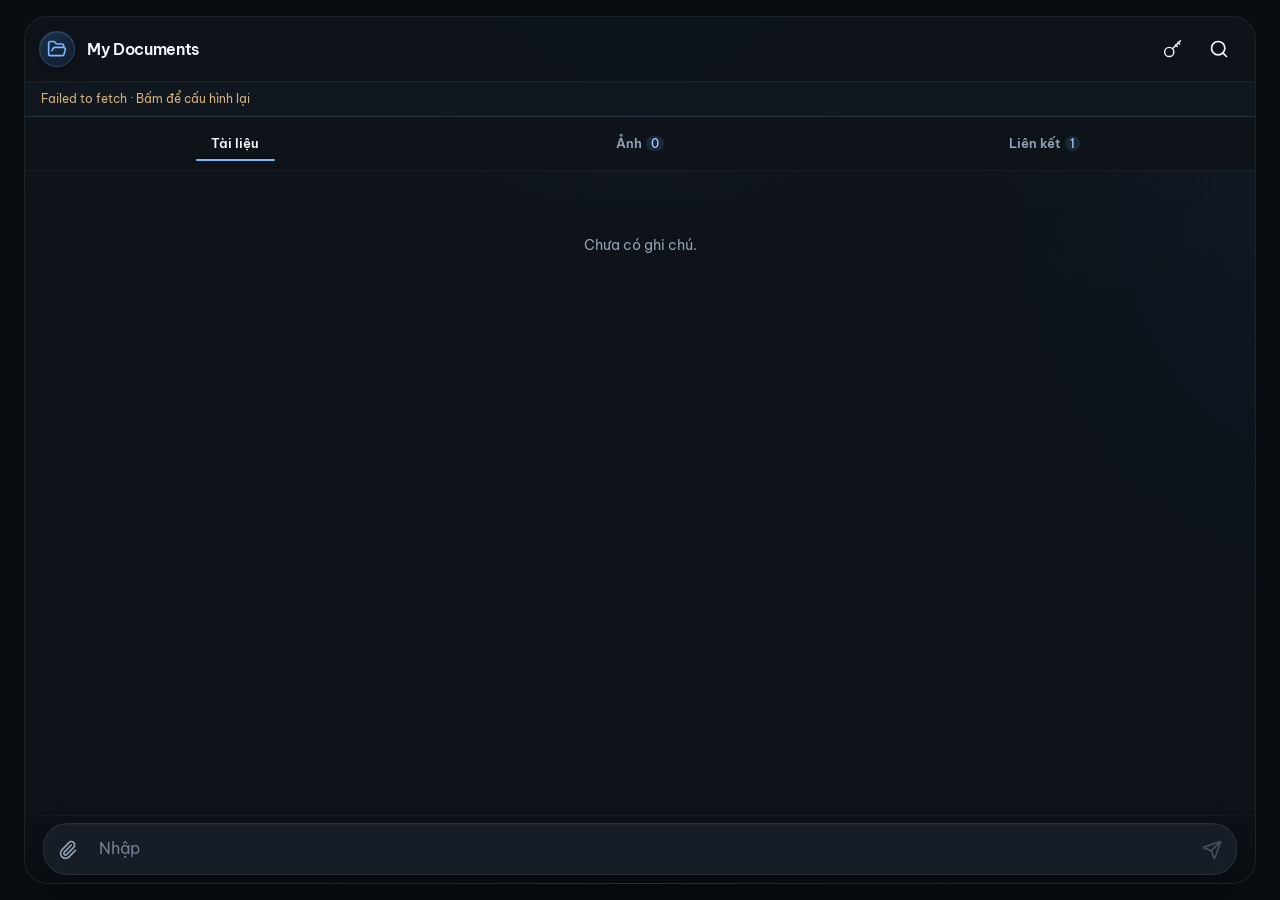
==== commit c9f14265: "Stack account editing dialogs and remove the File tab" ====
--- a/index.html
+++ b/index.html
@@ -28,16 +28,16 @@
     <script
       type="module"
       crossorigin
-      src="./assets/index-RJuHdMov.js?v=desktop-message-interactions-2"
+      src="./assets/index-RJuHdMov.js?v=tabs-3"
     ></script>
     <script type="module" src="./assets/scroll-to-latest.js?v=12"></script>
     <script type="module" src="./assets/mobile-portrait.js?v=2"></script>
     <script type="module" src="./assets/message-context-menu.js?v=10"></script>
     <script type="module" src="./assets/composer-enter-newline.js?v=2"></script>
-    <script type="module" src="./assets/mfa-authenticator.js?v=account-manager-9"></script>
+    <script type="module" src="./assets/mfa-authenticator.js?v=account-manager-12"></script>
     <link rel="stylesheet" crossorigin href="./assets/index-DUfjNo4_.css" />
     <link rel="stylesheet" href="./assets/mobile-ui-polish.css?v=28" />
-    <link rel="stylesheet" href="./assets/account-manager.css?v=7" />
+    <link rel="stylesheet" href="./assets/account-manager.css?v=10" />
   </head>
   <body>
     <div id="root"></div>
--- a/assets/account-manager.css
+++ b/assets/account-manager.css
@@ -1,17 +1,18 @@
-.mfa-modal[hidden], .mfa-toast[hidden] { display: none !important; }
+.mfa-modal[hidden], .mfa-toast[hidden], .mfa-account-menu[hidden], .mfa-child-overlay[hidden] { display: none !important; }
 .mfa-modal { position: fixed; inset: 0; z-index: 120; display: grid; place-items: center; padding: 24px; background: rgba(0, 0, 0, .72); }
 .mfa-card { position: relative; display: flex; flex-direction: column; width: min(960px, 100%); max-height: calc(100dvh - 48px); overflow: hidden; border: 1px solid var(--color-line, #2c333c); border-radius: 22px; background: var(--color-bar, #1b1e22); color: var(--color-fg, #e8edf3); box-shadow: 0 24px 80px rgba(0, 0, 0, .55); }
-.mfa-head { flex: none; display: flex; align-items: center; justify-content: space-between; gap: 16px; padding: 12px 22px; border-bottom: 1px solid var(--color-line); }
-.mfa-head h2 { margin: 0; font-size: 20px; font-weight: 700; line-height: 1.35; letter-spacing: -.02em; }
-.mfa-row, .mfa-card-head, .mfa-toolbar, .mfa-actions { display: flex; align-items: center; gap: 10px; }
+.mfa-head { flex: none; display: flex; align-items: center; justify-content: space-between; gap: 16px; padding: 14px 22px; border-bottom: 1px solid var(--color-line); }
+.mfa-head h2 { margin: 0; font-size: 21px; font-weight: 700; line-height: 1.35; letter-spacing: -.02em; }
+.mfa-row, .mfa-card-head, .mfa-toolbar { display: flex; align-items: center; gap: 10px; }
 .mfa-meta, .mfa-help, .mfa-error { font-size: 13px; line-height: 1.5; }
 .mfa-meta, .mfa-help { color: var(--color-muted); }
-.mfa-body { min-height: 0; overflow: auto; overscroll-behavior: contain; padding: 16px 22px 22px; }
-.mfa-row, .mfa-card-head { justify-content: space-between; }
+.mfa-body { min-height: 0; overflow: auto; overscroll-behavior: contain; scrollbar-gutter: stable; padding: 18px 22px 24px; }
+.mfa-card:has(> :is(.mfa-account-menu, .mfa-child-overlay):not([hidden])) .mfa-body,
+.mfa-modal:has(> .mfa-setup-overlay:not([hidden])) .mfa-body { overflow-y: hidden; }
+.mfa-row { justify-content: space-between; }
 .mfa-toolbar { margin-bottom: 16px; }
-.mfa-form-heading h3 { margin: 0; font-size: 17px; font-weight: 650; }
 .mfa-toolbar > .mfa-primary { flex: none; }
-.mfa-usable-filter { display: inline-flex; align-items: center; gap: 8px; min-height: 44px; padding: 0 12px; border: 1px solid var(--color-line); border-radius: 10px; color: var(--color-muted); font-size: 13px; font-weight: 600; cursor: pointer; }
+.mfa-usable-filter { display: inline-flex; align-items: center; gap: 8px; min-height: 46px; padding: 0 12px; border: 1px solid var(--color-line); border-radius: 10px; color: var(--color-muted); font-size: 14px; font-weight: 600; cursor: pointer; }
 .mfa-usable-filter:has(input:checked) { border-color: var(--color-accent); color: var(--color-accent); }
 .mfa-usable-filter:has(input:focus-visible) { outline: 2px solid var(--color-accent); outline-offset: 2px; }
 .mfa-close, .mfa-header-button, .mfa-icon-button { display: grid; place-items: center; flex: none; width: 40px; height: 40px; border-radius: 10px; cursor: pointer; background: transparent; }
@@ -19,60 +20,53 @@
 .mfa-header-button svg { width: 20px; height: 20px; }
 .mfa-close, .mfa-icon-button { color: var(--color-muted); }
 .mfa-close:hover, .mfa-header-button:hover, .mfa-icon-button:hover { background: var(--color-bg); color: var(--color-fg); }
-.mfa-danger:hover { background: #e88a8a15; color: var(--color-danger); }
-.mfa-actions { gap: 0; }
-.mfa-primary, .mfa-secondary { display: inline-flex; align-items: center; justify-content: center; gap: 8px; min-height: 44px; border-radius: 11px; padding: 10px 16px; font-size: 14px; line-height: 1.4; font-weight: 600; cursor: pointer; }
+.mfa-primary, .mfa-secondary { display: inline-flex; align-items: center; justify-content: center; gap: 8px; min-height: 46px; border-radius: 11px; padding: 10px 16px; font-size: 15px; line-height: 1.4; font-weight: 600; cursor: pointer; }
 .mfa-primary { background: var(--color-send); color: var(--color-send-fg); }
 .mfa-primary:hover { filter: brightness(1.1); }
 .mfa-secondary { background: var(--color-bg); border: 1px solid var(--color-line); }
-.mfa-search { display: flex; align-items: center; gap: 9px; flex: 1; min-width: 0; padding: 0 12px; min-height: 44px; border: 1px solid var(--color-line); border-radius: 10px; background: var(--color-surface); color: var(--color-muted); }
+.mfa-search { display: flex; align-items: center; gap: 9px; flex: 1; min-width: 0; padding: 0 12px; min-height: 46px; border: 1px solid var(--color-line); border-radius: 10px; background: var(--color-surface); color: var(--color-muted); }
 .mfa-search svg { flex: none; }
-.mfa-search input { min-width: 0; width: 100%; min-height: 42px; outline: none; background: transparent; color: var(--color-fg); font-size: 14px; }
+.mfa-search input { min-width: 0; width: 100%; min-height: 44px; outline: none; background: transparent; color: var(--color-fg); font-size: 15px; }
 .mfa-search input::placeholder, .mfa-field::placeholder { color: var(--color-muted); opacity: .7; }
 .mfa-search:focus-within, .mfa-field:focus { border-color: var(--color-accent); box-shadow: 0 0 0 3px #6cb6ff12; }
 .mfa-account-list { display: grid; grid-template-columns: repeat(2, minmax(0, 1fr)); align-items: start; gap: 12px; }
 .mfa-account { min-width: 0; overflow: hidden; border: 1px solid var(--color-line); border-radius: 13px; background: var(--color-surface); }
-.mfa-card-head { gap: 6px; padding: 12px 8px 8px 14px; }
-.mfa-account-heading { display: flex; align-items: center; gap: 9px; min-width: 0; }
-.mfa-platform-logo { display: grid; flex: none; place-items: center; width: 32px; height: 32px; border: 1px solid var(--color-line); border-radius: 8px; background: var(--color-bar); color: var(--color-muted); font-size: 14px; font-weight: 650; cursor: pointer; }
-.mfa-platform-logo img { width: 19px; height: 19px; object-fit: contain; }
+.mfa-card-head { gap: 8px; padding: 10px 10px 10px 14px; }
+.mfa-platform-logo { display: grid; flex: none; place-items: center; width: 34px; height: 34px; border: 1px solid var(--color-line); border-radius: 8px; background: var(--color-bar); color: var(--color-muted); font-size: 15px; font-weight: 650; cursor: pointer; }
+.mfa-platform-logo img { width: 20px; height: 20px; object-fit: contain; }
 .mfa-platform-logo [hidden] { display: none; }
-.mfa-account h3 { margin: 0; font-size: 15px; font-weight: 700; line-height: 1.35; }
-.mfa-account-heading h3 { min-width: 0; }
-.mfa-account-name { display: inline-flex; align-items: center; gap: 7px; max-width: 100%; text-align: left; cursor: pointer; }
-.mfa-account-name span { min-width: 0; overflow-wrap: anywhere; }
-.mfa-account-name:hover, .mfa-platform-logo:hover { color: var(--color-accent); }
-.mfa-limits { display: flex; flex-wrap: wrap; gap: 4px 6px; padding: 0 14px 10px; }
-.mfa-limit { display: inline-flex; align-items: center; gap: 7px; min-height: 34px; padding: 3px 7px; border: 1px solid transparent; border-radius: 7px; color: var(--color-muted); font-size: 12px; font-weight: 500; cursor: pointer; }
+.mfa-platform-logo:hover { color: var(--color-accent); }
+.mfa-account-more { width: 36px; height: 40px; margin-inline-start: auto; }
+.mfa-account-more[aria-expanded="true"] { background: var(--color-bg); color: var(--color-fg); }
+.mfa-account-menu { position: absolute; z-index: 2; display: grid; width: 138px; padding: 4px; border: 1px solid var(--color-line); border-radius: 10px; background: var(--color-bar); box-shadow: 0 10px 28px #0007; }
+.mfa-account-menu button { display: flex; align-items: center; gap: 10px; min-height: 44px; padding: 6px 10px; border-radius: 6px; font-size: 15px; text-align: left; cursor: pointer; }
+.mfa-account-menu button:is(:hover, :focus-visible) { background: var(--color-bg); }
+.mfa-account-menu .mfa-danger { color: var(--color-danger); }
+.mfa-limits { display: flex; flex-wrap: wrap; gap: 4px; min-width: 0; }
+.mfa-limit { display: inline-flex; align-items: center; gap: 5px; min-height: 38px; padding: 4px 6px; border: 1px solid transparent; border-radius: 7px; color: var(--color-muted); font-size: 13px; font-weight: 500; cursor: pointer; }
 .mfa-limit input, .mfa-usable-filter input { flex: none; appearance: auto; width: 15px; height: 15px; color-scheme: dark; accent-color: var(--color-accent); cursor: inherit; }
 .mfa-limit:hover { background: var(--color-bg); }
 .mfa-limit:has(input:checked) { border-color: #efb77a55; background: #efb77a12; color: #efb77a; }
 .mfa-limit:has(input[aria-busy="true"]) { cursor: progress; opacity: .7; }
 .mfa-limit:has(input:focus-visible) { outline: 2px solid var(--color-accent); outline-offset: 2px; }
 .mfa-limit span { font-variant-numeric: tabular-nums; white-space: nowrap; }
-.mfa-credentials { padding: 0 14px; }
-.mfa-credential { display: grid; grid-template-columns: 56px minmax(0, 1fr) auto; align-items: center; gap: 8px; width: 100%; min-height: 42px; padding: 7px 2px; border-top: 1px solid var(--color-line); text-align: left; cursor: pointer; }
-.mfa-credential:hover .mfa-value { color: var(--color-accent); }
-.mfa-field-label { display: block; font-size: 11px; font-weight: 500; line-height: 1.5; color: var(--color-muted); }
-.mfa-value { font-size: 13px; line-height: 1.4; overflow-wrap: anywhere; white-space: pre-wrap; user-select: text; }
+.mfa-credentials h3 { margin: 0; }
+.mfa-credential { display: block; width: 100%; min-height: 48px; padding: 10px 16px; border-top: 1px solid var(--color-line); text-align: left; cursor: pointer; }
+.mfa-account-name .mfa-value { color: var(--color-accent); font-family: inherit; font-weight: 650; }
+.mfa-value { font-size: 15px; line-height: 1.4; overflow-wrap: anywhere; white-space: pre-wrap; user-select: text; }
 .mfa-mono { font-family: ui-monospace, SFMono-Regular, Menlo, monospace; }
-.mfa-account-name svg, .mfa-credential svg, .mfa-otp svg { width: 14px; height: 14px; flex: none; color: var(--color-muted); }
 .mfa-modal button:disabled { cursor: default; opacity: .35; }
-.mfa-otp { display: grid; grid-template-columns: auto minmax(0, 1fr) auto auto; align-items: center; gap: 5px 8px; width: 100%; padding: 8px 16px 10px 14px; border-top: 1px solid var(--color-line); background: #6cb6ff08; text-align: left; cursor: pointer; }
-.mfa-otp:hover:not(:disabled) { background: #6cb6ff12; }
-.mfa-code { font: 650 24px/1.2 ui-monospace, SFMono-Regular, Menlo, monospace; color: var(--color-accent); white-space: nowrap; }
+.mfa-otp { display: grid; grid-template-columns: minmax(0, 1fr) auto; align-items: center; gap: 6px 10px; width: 100%; padding: 11px 16px 12px; border-top: 1px solid var(--color-line); background: #6cb6ff08; text-align: left; cursor: pointer; }
+.mfa-credential:hover, .mfa-otp:hover:not(:disabled) { background: #6cb6ff12; }
+.mfa-code { font: 650 26px/1.2 ui-monospace, SFMono-Regular, Menlo, monospace; color: var(--color-accent); white-space: nowrap; }
 .mfa-otp:disabled .mfa-code { font-size: 16px; }
-.mfa-countdown { color: var(--color-muted); font: 500 11px/1.5 ui-monospace, SFMono-Regular, Menlo, monospace; }
+.mfa-countdown { color: var(--color-muted); font: 500 12px/1.5 ui-monospace, SFMono-Regular, Menlo, monospace; }
 .mfa-progress { grid-column: 1 / -1; height: 2px; overflow: hidden; border-radius: 999px; background: #6cb6ff15; }
 .mfa-progress > span { display: block; height: 100%; width: 0; background: var(--color-accent); transition: width .25s linear; }
 .mfa-empty { grid-column: 1 / -1; padding: 32px 14px; text-align: center; color: var(--color-muted); font-size: 14px; }
 .mfa-error { color: var(--color-danger); overflow-wrap: anywhere; }
 .mfa-error:empty, [data-mfa-qr-status]:empty { display: none; }
 .mfa-error:not(:empty) { padding: 12px 14px; margin: 0 0 16px; border: 1px solid #e88a8a30; border-radius: 10px; background: #e88a8a08; }
-.mfa-form-top { margin-bottom: 24px; }
-.mfa-back { min-height: 40px; color: var(--color-accent); font-size: 13px; text-align: left; cursor: pointer; }
-.mfa-form { max-width: 660px; margin: auto; }
-.mfa-form-heading { margin-bottom: 24px; }
 .mfa-form-grid { display: grid; grid-template-columns: repeat(2, minmax(0, 1fr)); gap: 18px; }
 .mfa-form-wide { grid-column: 1 / -1; }
 .mfa-form-label { display: block; min-width: 0; font-size: 13px; font-weight: 500; line-height: 1.6; }
@@ -89,14 +83,25 @@
 .mfa-form-footer { display: flex; justify-content: flex-end; gap: 10px; padding-top: 20px; border-top: 1px solid var(--color-line); }
 .mfa-toast { position: absolute; z-index: 1; left: 50%; bottom: 18px; transform: translateX(-50%); width: max-content; max-width: calc(100% - 32px); border: 1px solid #6cb6ff40; border-radius: 10px; padding: 10px 16px; background: #253445; color: var(--color-fg); font-size: 13px; text-align: center; box-shadow: 0 8px 24px #0005; }
 .mfa-loading { padding: 40px 0; text-align: center; }
-.mfa-modal button:focus-visible, .mfa-back:focus-visible { outline: 2px solid var(--color-accent); outline-offset: 3px; }
-.mfa-modal .mfa-otp:focus-visible { outline-offset: -4px; }
+.mfa-modal button:focus-visible { outline: 2px solid var(--color-accent); outline-offset: 3px; }
+.mfa-modal :is(.mfa-credential, .mfa-otp):focus-visible { outline-offset: -4px; }
+.mfa-modal .mfa-account-menu button:focus-visible { outline-offset: -2px; }
+.mfa-child-overlay { position: absolute; inset: 0; z-index: 3; display: grid; grid-template-rows: minmax(0, 1fr); grid-template-columns: minmax(0, 1fr); place-items: center; overflow: hidden; padding: 14px; background: #0008; }
+.mfa-child-dialog { max-height: 100%; overflow: auto; overscroll-behavior: contain; padding: 18px; border: 1px solid var(--color-line); border-radius: 14px; background: var(--color-bar); box-shadow: 0 10px 30px #0007; }
+.mfa-week-dialog { width: min(340px, 100%); }
+.mfa-setup-dialog { width: min(600px, 100%); padding: clamp(16px, 4vw, 24px); }
+.mfa-setup-dialog h3 { margin: 0 0 20px; font-size: 18px; font-weight: 650; }
+.mfa-week-dialog h3 { margin: 0 0 14px; font-size: 17px; font-weight: 650; }
+.mfa-week-fields { display: grid; grid-template-columns: repeat(2, minmax(0, 1fr)); gap: 10px; }
+.mfa-week-actions { display: flex; justify-content: flex-end; gap: 8px; margin-top: 16px; }
+.mfa-week-error { margin-top: 8px; color: var(--color-danger); font-size: 13px; }
+.mfa-week-error:empty { display: none; }
 @media (max-width: 720px) {
   .mfa-modal { padding: 12px; }
   .mfa-card { max-height: calc(100dvh - 24px); border-radius: 18px; }
-  .mfa-head { padding: 8px 16px; }
-  .mfa-head h2 { font-size: 18px; }
-  .mfa-body { padding: 14px 16px 18px; }
+  .mfa-head { padding: 10px 16px; }
+  .mfa-head h2 { font-size: 19px; }
+  .mfa-body { padding: 16px 16px 20px; }
   .mfa-account-list { grid-template-columns: minmax(0, 1fr); }
   .mfa-form-grid { grid-template-columns: minmax(0, 1fr); gap: 16px; }
   .mfa-form-mfa { padding: 16px; }
@@ -104,11 +109,18 @@
 @media (max-width: 420px) {
   .mfa-modal { padding: 0; }
   .mfa-card { width: 100%; height: 100dvh; max-height: 100dvh; border: 0; border-radius: 0; }
-  .mfa-head { padding: max(8px, env(safe-area-inset-top)) 14px 8px; }
-  .mfa-body { padding: 12px 14px max(18px, env(safe-area-inset-bottom)); }
+  .mfa-head { padding: max(10px, env(safe-area-inset-top)) 14px 10px; }
+  .mfa-body { padding: 14px 14px max(20px, env(safe-area-inset-bottom)); }
   .mfa-toolbar { display: grid; grid-template-columns: minmax(0, 1fr) auto; gap: 8px; }
   .mfa-search { grid-column: 1 / -1; }
   .mfa-search input { font-size: 16px; }
   .mfa-usable-filter { justify-self: start; }
-  .mfa-code { font-size: 22px; }
+  .mfa-code { font-size: 24px; }
 }
+@media (max-width: 360px) {
+  .mfa-body { padding-inline: 10px; }
+  .mfa-card-head { gap: 4px; padding-inline: 8px; }
+  .mfa-platform-logo, .mfa-account-more { width: 30px; }
+  .mfa-limit { gap: 4px; padding-inline: 2px; }
+  .mfa-limit input { width: 13px; height: 13px; }
+}
